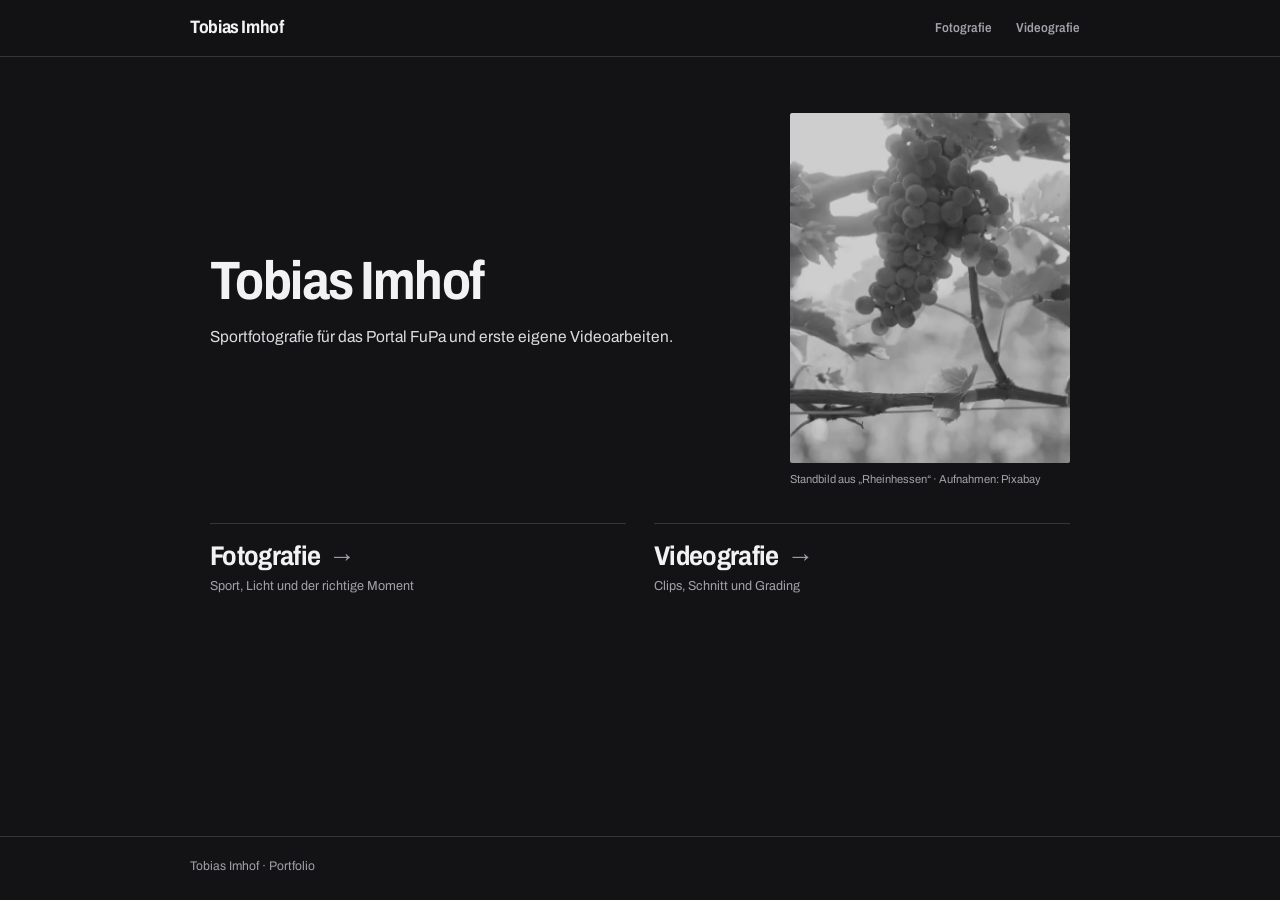
==== index.html @ cac9a57b "v1: Portfolio aus colorgrade herausgeloest Startseite, Fotografie, Videografie, 404-Seite, Bilder, C" ====
<!DOCTYPE html>
<html lang="de">
<head>
  <meta charset="UTF-8" />
  <meta name="viewport" content="width=device-width, initial-scale=1, viewport-fit=cover" />
  <title>Tobias Imhof · Portfolio</title>
  <meta name="description" content="Portfolio von Tobias Imhof: Sportfotografie und Videografie." />
  <!-- Link-Vorschau: Karte mit Bild, wenn der Link per Mail, Messenger oder Teams
       geteilt wird. Die Adressen muessen absolut sein, sonst findet der Dienst das Bild nicht. -->
  <meta property="og:type" content="website" />
  <meta property="og:locale" content="de_DE" />
  <meta property="og:site_name" content="Tobias Imhof" />
  <meta property="og:title" content="Tobias Imhof · Portfolio" />
  <meta property="og:description" content="Portfolio von Tobias Imhof: Sportfotografie und Videografie." />
  <meta property="og:url" content="https://tobiasimhof.github.io/Portfolio/" />
  <meta property="og:image" content="https://tobiasimhof.github.io/Portfolio/assets/og/start.jpg" />
  <meta property="og:image:width" content="1200" />
  <meta property="og:image:height" content="630" />
  <meta property="og:image:alt" content="Weintrauben am Rebstock im Gegenlicht, schwarzweiß" />
  <meta name="twitter:card" content="summary_large_image" />
  <meta name="theme-color" content="#1c1c1e" />
  <!-- Suchmaschinen aussen vor. Zum Auffindbarmachen diese Zeile loeschen. -->
  <meta name="robots" content="noindex" />
  <link rel="manifest" href="manifest.webmanifest" />
  <link rel="icon" href="icons/favicon.svg" type="image/svg+xml" />
  <link rel="icon" href="icons/favicon-32.png" sizes="32x32" type="image/png" />
  <link rel="apple-touch-icon" href="icons/apple-touch-icon.png" />
  <!-- Schrift vorladen: sonst findet der Browser sie erst, wenn das CSS geparst ist. -->
  <link rel="preload" href="assets/fonts/archivo-wdth-latin.woff2" as="font" type="font/woff2" crossorigin />
  <link rel="stylesheet" href="assets/style.css" />
</head>
<body>

  <header class="site-hd">
    <div class="hd-in">
      <a class="brand" href="index.html">Tobias Imhof</a>
      <nav class="site-nav" aria-label="Bereiche">
        <a href="fotografie.html">Fotografie</a>
        <a href="video.html">Videografie</a>
      </nav>
    </div>
  </header>

  <main class="wrap">

    <section class="hero">
      <div class="hero-txt">
        <h1>Tobias Imhof</h1>
        <p>Sportfotografie für das Portal FuPa und erste eigene Videoarbeiten.</p>
      </div>
      <!-- Standbild aus dem Rheinhessen-Clip: Der erste Eindruck soll Bild UND Ton
           sagen. Kein Mensch im Bild, also auch keine Verwechslung mit dem Bewerber.
           Die Aufnahmen sind von Pixabay, deshalb steht die Quelle direkt darunter:
           Fremdes Material wird auf der Seite immer benannt. -->
      <figure class="hero-img">
        <img src="assets/img/rheinhessen-trauben.webp"
             width="576" height="720" fetchpriority="high"
             alt="Weintrauben am Rebstock im Gegenlicht, schwarzweiß" />
        <figcaption>Standbild aus „Rheinhessen“ · Aufnahmen: Pixabay</figcaption>
      </figure>
    </section>

    <nav class="tiles" aria-label="Bereiche">

      <a class="tile" href="fotografie.html">
        <span class="tn">Fotografie</span>
        <span class="td">Sport, Licht und der richtige Moment</span>
      </a>

      <a class="tile" href="video.html">
        <span class="tn">Videografie</span>
        <span class="td">Clips, Schnitt und Grading</span>
      </a>

    </nav>

  </main>

  <footer class="site-ft">
    <div class="ft-in">
      <span>Tobias Imhof · Portfolio</span>
    </div>
  </footer>

  <script>
    if ('serviceWorker' in navigator) {
      window.addEventListener('load', () => navigator.serviceWorker.register('service-worker.js').catch(() => {}));
    }
  </script>

</body>
</html>
---- assets/style.css ----
/* ============================================================
   Portfolio Tobias Imhof: gemeinsames Design fuer alle Seiten.
   Farben und Radien stammen urspruenglich aus der App ColorGrade,
   die seit der Trennung in einem eigenen Repo liegt.
   ============================================================ */
/* ---------- Schrift ----------
   Archivo, eine Groteske aus der Zeitungsecke: hohe x-Hoehe, schmale Formen,
   keine Verzierungen. Sie ersetzt den System-Font-Stack, der auf jedem Rechner
   anders und ueberall gleich generisch aussieht.
   Die Datei liegt im Repo, nicht bei Google: kein fremder Server erfaehrt,
   wer die Seite aufruft. Eine variable Datei deckt zwei Achsen ab, Gewicht
   400 bis 700 und Breite 62 bis 125 Prozent, zusammen 90 KB.
   Die Breite steuern wir ueber --w-head und --w-text weiter unten: eine Zahl
   aendern und die ganze Seite wird schmaler oder breiter.
   Lizenz: SIL Open Font License 1.1, siehe assets/fonts/OFL.txt
   ============================================================ */
@font-face {
  font-family: 'Archivo';
  src: url('fonts/archivo-wdth-latin.woff2') format('woff2');
  font-weight: 400 700;
  /* Pflicht: Ohne die Spanne hier greift font-stretch unten nicht. */
  font-stretch: 62% 125%;
  font-style: normal;
  font-display: swap;
}

:root {
  --bg: #131315; --bg-elev: #1c1c1e; --bg-card: #232326; --bg-card-2: #2a2a2e;
  --line: #35353a; --text: #f2f2f4; --muted: #a0a0a8;
  /* Kein Farbakzent mehr (v67): Farbe kommt nur aus den Bildern. Die zwei
     Variablen bleiben, damit Hover und Fokus weiter eine Stelle haben:
     --accent fuer Rahmen und Fokusring, --accent-2 fuer hervorgehobenen Text. */
  --accent: #c8c8ce; --accent-2: #f2f2f4;
  --radius: 16px;
  /* Fotos und Clips fast eckig. Runde Bildecken lesen sich als App-Oberflaeche,
     2 px nehmen nur die harte Pixelkante. */
  --r-img: 2px;
  /* Schriftbreite. Ueberschriften laufen schmal, das wirkt ruhiger und
     teurer; der Fliesstext nur eine Spur, sonst leidet die Lesbarkeit. */
  --w-head: 86%;
  --w-text: 96%;
  --safe-b: env(safe-area-inset-bottom, 0px);
  --safe-t: env(safe-area-inset-top, 0px);
  --wrap: 900px;
}

* { box-sizing: border-box; -webkit-tap-highlight-color: transparent; }
html, body { margin: 0; padding: 0; }
body {
  font-family: 'Archivo', 'Helvetica Neue', Arial, sans-serif;
  font-stretch: var(--w-text);
  background: var(--bg); color: var(--text); line-height: 1.55;
  -webkit-font-smoothing: antialiased;
  min-height: 100vh;
  display: flex; flex-direction: column;
}
img { max-width: 100%; display: block; }
a { color: var(--accent-2); }

/* Ueberschriften und Bedienelemente in der schmalen Breite. */
h1, h2, h3, .brand, .page-h, .sec-h, .site-nav a, .tile .tn, .card h3,
.card .what, .lb-cap b { font-stretch: var(--w-head); }

/* ---------- Kopf ---------- */
.site-hd {
  position: sticky; top: 0; z-index: 20;
  background: rgba(19, 19, 21, .82);
  backdrop-filter: saturate(140%) blur(12px);
  -webkit-backdrop-filter: saturate(140%) blur(12px);
  border-bottom: 1px solid var(--line);
  padding: calc(12px + var(--safe-t)) 20px 12px;
}
.hd-in { max-width: var(--wrap); margin: 0 auto; display: flex; align-items: center; gap: 14px; flex-wrap: wrap; }
.brand {
  display: flex; align-items: center; gap: 9px;
  font-size: 18px; font-weight: 700; letter-spacing: -.02em;
  color: var(--text); text-decoration: none; flex: none;
}
.site-nav { margin-left: auto; display: flex; gap: 4px; flex-wrap: wrap; }
.site-nav a {
  font-size: 13px; font-weight: 600; color: var(--muted); text-decoration: none;
  padding: 6px 10px; border-radius: 9px;
}
.site-nav a:hover { color: var(--accent-2); background: var(--bg-card); }
.site-nav a[aria-current="page"] { color: var(--text); background: var(--bg-card); }

/* ---------- Grundgeruest ---------- */
.wrap { width: 100%; max-width: var(--wrap); margin: 0 auto; padding: 28px 20px 48px; flex: 1; }
/* Startseite: Inhalt mittig setzen, damit auf grossen Schirmen kein leeres Feld bleibt. */
.wrap.center { display: flex; flex-direction: column; justify-content: center; }

/* Kopfbereich: am Handy untereinander, ab 900 px Name links und Foto rechts.
   Das Foto behaelt sein 4:5 und wird nicht beschnitten, der Beschnitt ist
   Teil der Bildbearbeitung und nicht Sache des Layouts.
   Die Hoehe ist gedeckelt (300 px Breite = 375 px Hoehe): Auf einem Tablet im
   Querformat bleiben rund 700 px Inhalt, und die drei Kacheln muessen ohne
   Scrollen sichtbar sein. Sie sind die Navigation der Seite. */
.hero { padding: 20px 0 26px; display: grid; gap: 20px; }
@media (min-width: 900px) {
  .hero {
    grid-template-columns: 1fr minmax(220px, 280px);
    gap: 48px; align-items: center; padding: 28px 0 34px;
  }
}
.hero h1 { margin: 0 0 14px; font-size: 38px; line-height: 1.1; letter-spacing: -.03em; font-weight: 700; }
.hero p { margin: 0; font-size: 16px; color: #dcdce0; max-width: 30em; }
.hero-img { margin: 0; }
.hero-img img { width: 100%; max-width: 280px; height: auto; border-radius: var(--r-img); background: var(--bg-card); }
.hero-img figcaption { margin-top: 8px; font-size: 11.5px; color: var(--muted); }

.page-h { margin: 0 0 10px; font-size: 27px; letter-spacing: -.025em; font-weight: 700; }
.lead { margin: 0 0 26px; font-size: 15px; color: var(--muted); max-width: 40em; }
.sec-h {
  margin: 40px 0 14px; font-size: 19px; font-weight: 650;
  letter-spacing: -.015em; color: var(--text);
}

/* ---------- Kachel-Gitter der Startseite ---------- */
/* Keine Karten mehr (v68): Jede Kachel ist ein Begriff unter einer feinen Linie,
   wie ein Register. Beim Darueberfahren wird die Linie weiss und der Pfeil
   rueckt nach rechts, das zeigt, dass es ein Link ist. */
.tiles { display: grid; grid-template-columns: 1fr 1fr; gap: 22px 18px; }
.tile {
  display: flex; flex-direction: column; gap: 6px;
  border-top: 1px solid var(--line);
  padding: 14px 0 0; text-decoration: none; color: var(--text);
  transition: border-color .15s;
}
.tile .tn::after { content: "\2192"; display: inline-block; margin-left: .3em; font-weight: 400; color: var(--muted);
  transition: transform .15s, color .15s; }
@media (min-width: 720px) {
  .tiles { gap: 28px; }
  .tile { padding-top: 18px; }
  .hero h1 { font-size: 54px; }
}
.tile:hover, .tile:focus-visible { border-color: var(--text); }
.tile:hover .tn::after, .tile:focus-visible .tn::after { transform: translateX(4px); color: var(--text); }
.tile:focus-visible { outline: 2px solid var(--accent); outline-offset: 4px; }
/* Der Begriff ist jetzt das Auffaellige an der Kachel, nicht mehr ein Symbol. */
.tile .tn { font-size: clamp(21px, 5.6vw, 27px); font-weight: 700; letter-spacing: -.025em; line-height: 1.08; }
.tile .td { font-size: 13px; color: var(--muted); line-height: 1.45; }

/* ---------- Karten ---------- */
/* Ohne Rahmen und hellen Grund (v68): Der Clip ist der Kasten, der Text steht
   frei darunter. Getrennt werden die zwei Spalten allein durch Abstand. */
.cards { display: grid; gap: 40px; grid-template-columns: 1fr; }
@media (min-width: 640px) { .cards { grid-template-columns: 1fr 1fr; gap: 36px; } }
.card { min-width: 0; }
.card h3 { margin: 0 0 4px; font-size: 19px; font-weight: 650; letter-spacing: -.015em; }
.card .role { font-size: 13px; color: var(--muted); font-weight: 500; margin: 0 0 10px; }
.card p { margin: 0 0 12px; font-size: 13.5px; color: #dcdce0; }
.card p:last-child { margin-bottom: 0; }
/* Clip in der Karte: gleiche Ecken wie die Fotos, schwarzer Grund, solange er laedt. */
.card .clip { display: block; width: 100%; height: auto; aspect-ratio: 16 / 9;
  margin: 0 0 14px; border-radius: var(--r-img); background: #000; }
.card .what { margin: 16px 0 3px; font-size: 13.5px; font-weight: 650; color: var(--text); }

/* ---------- Foto-Galerie ---------- */
/* Eine Spalte am Handy: Fotos sollen gross sein, dafuer scrollt man laenger.
   Ab 560 px zwei Spalten. Drei waeren bei 900 px Satzbreite zu klein. */
.shots { display: grid; gap: 14px; grid-template-columns: 1fr; align-items: start; }
@media (min-width: 560px) { .shots { grid-template-columns: 1fr 1fr; } }
.shots figure { margin: 0; min-width: 0; }
/* Das Querformat nimmt immer die volle Breite und trennt so die Hochformate. */
.shots figure.wide { grid-column: 1 / -1; }
/* Ein einzelnes Bild mittig, damit die Zeile nicht halb leer wirkt. */
.shots.solo { grid-template-columns: 1fr; max-width: 420px; }

.shot {
  display: block; width: 100%; padding: 0; border: 0; background: none;
  border-radius: var(--r-img); overflow: hidden; cursor: zoom-in; line-height: 0;
}
.shot img {
  width: 100%; height: auto; border-radius: var(--r-img);
  background: var(--bg-card);
  transition: transform .25s ease, filter .25s ease;
}
.shot:hover img, .shot:focus-visible img { transform: scale(1.025); filter: brightness(1.06); }
.shot:focus-visible { outline: 2px solid var(--accent); outline-offset: 3px; }
.shots figcaption { margin-top: 8px; font-size: 12px; color: var(--muted); line-height: 1.45; }

/* ---------- Lightbox ---------- */
.lb {
  position: fixed; inset: 0; z-index: 60;
  /* Deckend, nicht halbtransparent: Durchscheinende Seiteninhalte wuerden die
     Tiefen des Fotos aufhellen, das man hier gerade beurteilen will. */
  background: #0a0a0c;
  display: flex; flex-direction: column;
  padding: calc(8px + var(--safe-t)) 8px calc(8px + var(--safe-b));
}
.lb[hidden] { display: none; }
.lb-fig {
  margin: 0; flex: 1; display: flex; flex-direction: column;
  justify-content: center; min-height: 0; gap: 12px;
}
/* max-height statt flex:1: Sonst waechst der Bildkasten auf die volle Resthoehe,
   das Foto schwebt darin mittig und die Unterschrift klebt am unteren Rand.
   So bleibt der Kasten so hoch wie das Foto und die Unterschrift sitzt darunter. */
.lb-fig img {
  min-height: 0; max-height: 100%; width: 100%;
  object-fit: contain; border-radius: var(--r-img);
}
.lb-cap { text-align: center; font-size: 13px; color: var(--muted); padding: 0 8px; }
.lb-cap b { display: block; color: var(--text); font-weight: 650; margin-bottom: 2px; }
.lb-bar { display: flex; align-items: center; gap: 8px; padding: 2px 4px 6px; }
.lb-count { font-size: 12.5px; color: var(--muted); margin-right: auto; }
.lb-btn {
  border: 1px solid var(--line); background: var(--bg-card); color: var(--text);
  width: 42px; height: 42px; border-radius: 11px; font-size: 17px; line-height: 1;
  cursor: pointer; flex: none;
}
.lb-btn:hover { border-color: var(--accent); color: var(--accent-2); }
.lb-btn:focus-visible { outline: 2px solid var(--accent); outline-offset: 2px; }

/* ---------- Fuss ---------- */
.site-ft {
  border-top: 1px solid var(--line); padding: 20px 20px calc(24px + var(--safe-b));
  color: var(--muted); font-size: 12.5px;
}
.ft-in { max-width: var(--wrap); margin: 0 auto; display: flex; gap: 14px; flex-wrap: wrap; align-items: center; }
.ft-in a { color: var(--muted); text-decoration: none; }
.ft-in a:hover { color: var(--accent-2); }
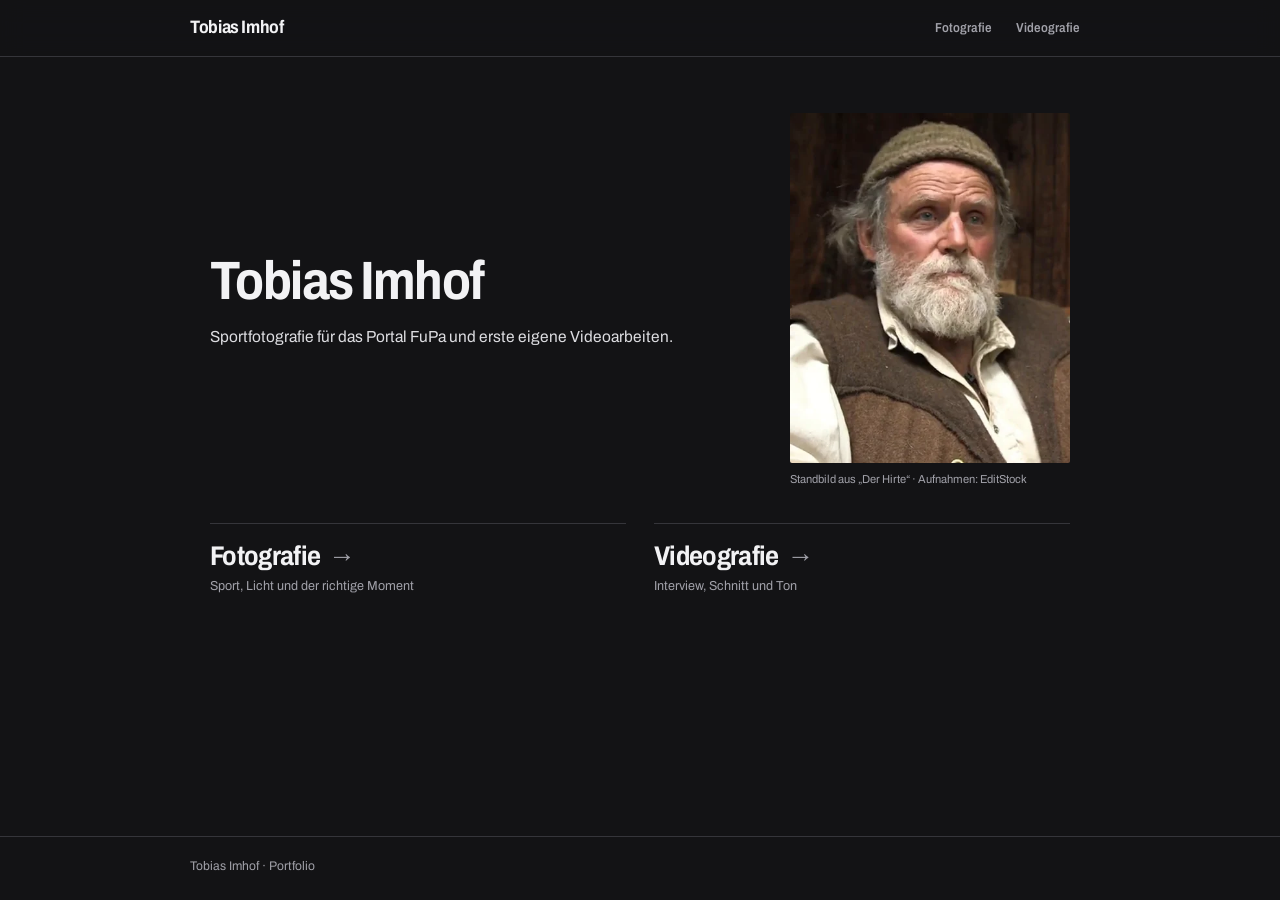
==== commit 460e6274: "v5: Zugeschnitten auf die Bewerbung beim SWR Videografie zeigt nur noch "Der Hirte", mit neuem Einle" ====
--- a/index.html
+++ b/index.html
@@ -16,15 +16,15 @@
   <meta property="og:image" content="https://tobiasimhof.github.io/Portfolio/assets/og/start.jpg" />
   <meta property="og:image:width" content="1200" />
   <meta property="og:image:height" content="630" />
-  <meta property="og:image:alt" content="Weintrauben am Rebstock im Gegenlicht, schwarzweiß" />
+  <meta property="og:image:alt" content="Standbild aus dem Interview „Der Hirte“: ein älterer Mann mit weißem Bart und Wollmütze" />
   <meta name="twitter:card" content="summary_large_image" />
   <meta name="theme-color" content="#1c1c1e" />
   <!-- Suchmaschinen aussen vor. Zum Auffindbarmachen diese Zeile loeschen. -->
   <meta name="robots" content="noindex" />
   <link rel="manifest" href="manifest.webmanifest" />
-  <link rel="icon" href="icons/favicon.svg" type="image/svg+xml" />
-  <link rel="icon" href="icons/favicon-32.png" sizes="32x32" type="image/png" />
-  <link rel="apple-touch-icon" href="icons/apple-touch-icon.png" />
+  <link rel="icon" href="icons/favicon.svg?v=2" type="image/svg+xml" />
+  <link rel="icon" href="icons/favicon-32.png?v=2" sizes="32x32" type="image/png" />
+  <link rel="apple-touch-icon" href="icons/apple-touch-icon.png?v=2" />
   <!-- Schrift vorladen: sonst findet der Browser sie erst, wenn das CSS geparst ist. -->
   <link rel="preload" href="assets/fonts/archivo-wdth-latin.woff2" as="font" type="font/woff2" crossorigin />
   <link rel="stylesheet" href="assets/style.css" />
@@ -48,15 +48,16 @@
         <h1>Tobias Imhof</h1>
         <p>Sportfotografie für das Portal FuPa und erste eigene Videoarbeiten.</p>
       </div>
-      <!-- Standbild aus dem Rheinhessen-Clip: Der erste Eindruck soll Bild UND Ton
-           sagen. Kein Mensch im Bild, also auch keine Verwechslung mit dem Bewerber.
-           Die Aufnahmen sind von Pixabay, deshalb steht die Quelle direkt darunter:
-           Fremdes Material wird auf der Seite immer benannt. -->
+      <!-- Standbild aus dem Interview „Der Hirte“ (v5, Nutzer-Wunsch): Der erste
+           Eindruck soll Bild UND Ton sagen. Ein einzelner Mensch, aber sichtbar ein
+           Interviewpartner und nicht der Bewerber. Die Aufnahmen sind von EditStock,
+           deshalb steht die Quelle direkt darunter: Fremdes Material wird auf der
+           Seite immer benannt. -->
       <figure class="hero-img">
-        <img src="assets/img/rheinhessen-trauben.webp"
-             width="576" height="720" fetchpriority="high"
-             alt="Weintrauben am Rebstock im Gegenlicht, schwarzweiß" />
-        <figcaption>Standbild aus „Rheinhessen“ · Aufnahmen: Pixabay</figcaption>
+        <img src="assets/img/hirte-standbild.webp"
+             width="432" height="540" fetchpriority="high"
+             alt="Älterer Mann mit weißem Bart und Wollmütze im Interview, der Blick geht am Gegenüber vorbei" />
+        <figcaption>Standbild aus „Der Hirte“ · Aufnahmen: EditStock</figcaption>
       </figure>
     </section>
 
@@ -69,7 +70,7 @@
 
       <a class="tile" href="video.html">
         <span class="tn">Videografie</span>
-        <span class="td">Clips, Schnitt und Grading</span>
+        <span class="td">Interview, Schnitt und Ton</span>
       </a>
 
     </nav>
--- a/assets/style.css
+++ b/assets/style.css
@@ -146,6 +146,8 @@
 .cards { display: grid; gap: 40px; grid-template-columns: 1fr; }
 @media (min-width: 640px) { .cards { grid-template-columns: 1fr 1fr; gap: 36px; } }
 .card { min-width: 0; }
+/* Der Aufmacher auf der Videografie-Seite nimmt die volle Breite. */
+.card.aufmacher { grid-column: 1 / -1; }
 .card h3 { margin: 0 0 4px; font-size: 19px; font-weight: 650; letter-spacing: -.015em; }
 .card .role { font-size: 13px; color: var(--muted); font-weight: 500; margin: 0 0 10px; }
 .card p { margin: 0 0 12px; font-size: 13.5px; color: #dcdce0; }
